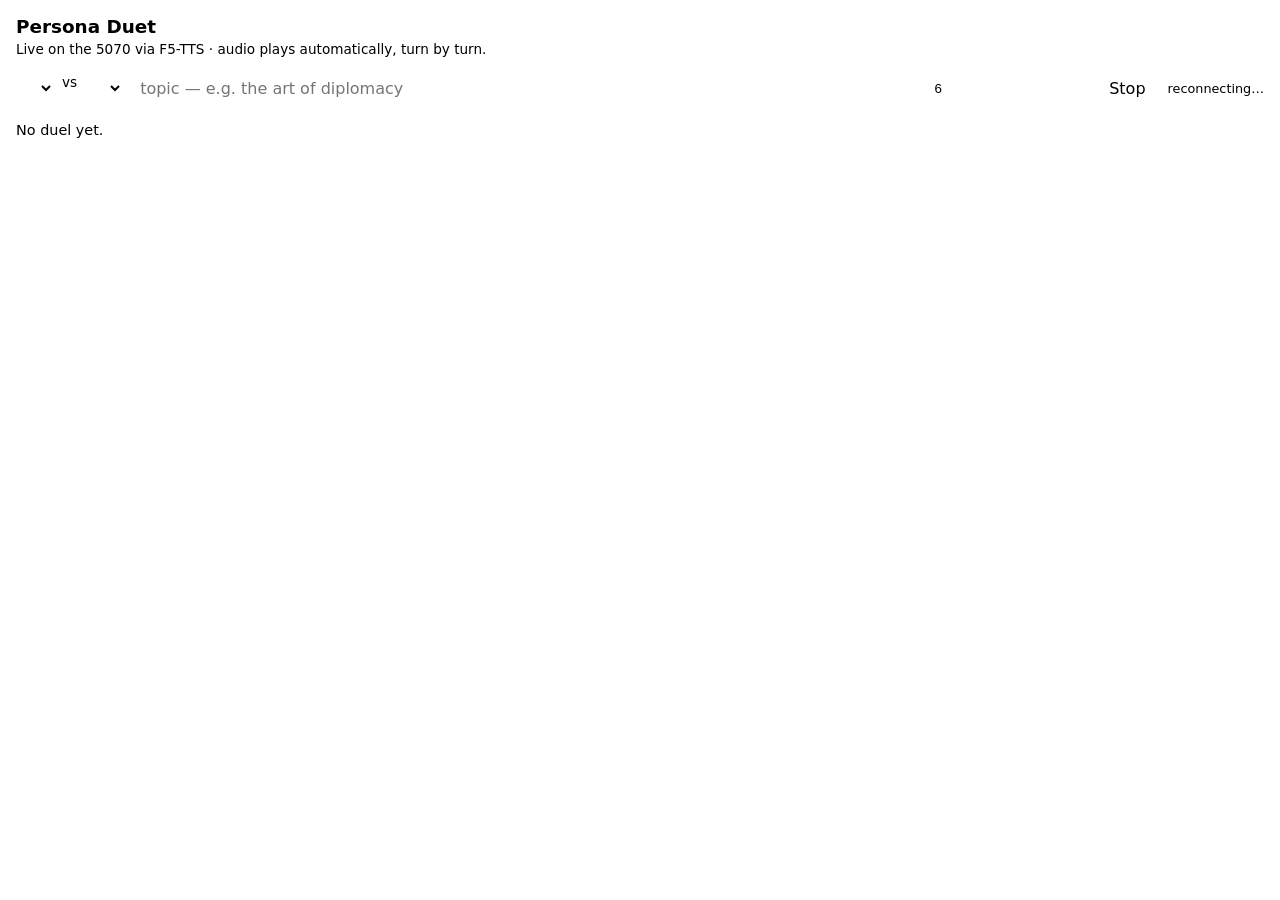
==== duet/index.html @ 28f0d8f6 "duet: F5-TTS persona duel server (port 7862) with auto-play browser player" ====
<!doctype html>
<html>
<head>
<meta charset="utf-8">
<meta name="viewport" content="width=device-width, initial-scale=1">
<title>Persona Duet — F5</title>
<style>
  :root { color-scheme: light dark; }
  body { font-family: var(--app-font, system-ui); color: var(--foreground);
         margin: 0; padding: 16px; background: transparent; }
  h1 { font-size: 1.15rem; margin: 0 0 4px; }
  .sub { color: var(--muted-foreground); font-size: .85rem; margin-bottom: 14px; }
  form { display: flex; flex-wrap: wrap; gap: 8px; align-items: center; margin-bottom: 16px; }
  select, input[type=text] { padding: 7px 9px; border-radius: 6px; border: 1px solid var(--border);
         background: var(--card); color: var(--foreground); font: inherit; }
  input[type=text] { flex: 1 1 220px; }
  input[type=number] { width: 64px; padding: 7px; border-radius: 6px; border: 1px solid var(--border);
         background: var(--card); color: var(--foreground); }
  button { padding: 8px 14px; border-radius: 6px; border: 1px solid var(--border);
         background: var(--accent); color: var(--accent-foreground, #fff); font: inherit; cursor: pointer; }
  button.ghost { background: transparent; color: var(--foreground); }
  #status { font-size: .8rem; color: var(--muted-foreground); margin-left: auto; }
  #stage { display: flex; flex-direction: column; gap: 10px; }
  .turn { border: 1px solid var(--border); border-radius: 10px; padding: 10px 12px;
          background: var(--card); }
  .turn.speaking { outline: 2px solid var(--accent); }
  .who { font-size: .75rem; letter-spacing: .04em; text-transform: uppercase;
         color: var(--muted-foreground); margin-bottom: 4px; }
  .txt { line-height: 1.45; }
  .empty { color: var(--muted-foreground); font-size: .9rem; }
</style>
</head>
<body>
<h1>Persona Duet</h1>
<div class="sub">Live on the 5070 via F5-TTS · audio plays automatically, turn by turn.</div>
<form id="f">
  <select id="a"></select>
  <span class="sub">vs</span>
  <select id="b"></select>
  <input type="text" id="topic" placeholder="topic — e.g. the art of diplomacy">
  <input type="number" id="turns" value="6" min="2" max="20">
  <button type="submit">Begin</button>
  <button type="button" id="stop" class="ghost">Stop</button>
  <span id="status">connecting…</span>
</form>
<div id="stage"><div class="empty">No duel yet.</div></div>

<script>
const stage = document.getElementById('stage');
const status = document.getElementById('status');
let audioQueue = Promise.resolve();

function setSel(personas) {
  for (const [id, def] of [['a','Churchill'],['b','Genghis']]) {
    const el = document.getElementById(id);
    el.innerHTML = personas.map(p => `<option ${p===def?'selected':''}>${p}</option>`).join('');
  }
}

function bubble(speaker, text) {
  const div = document.createElement('div');
  div.className = 'turn';
  div.innerHTML = `<div class="who">${speaker}</div><div class="txt"></div>`;
  div.querySelector('.txt').textContent = text;
  stage.appendChild(div);
  return div;
}

function playWav(b64, div) {
  const url = 'data:audio/wav;base64,' + b64;
  audioQueue = audioQueue.then(() => new Promise(res => {
    const a = new Audio(url);
    div.classList.add('speaking');
    a.onended = () => { div.classList.remove('speaking'); res(); };
    a.onerror = res;
    a.play().catch(res);
  }));
}

function handle(ev) {
  if (ev.type === 'hello') {
    setSel(ev.personas || []);
    status.textContent = ev.running ? 'duet in progress' : 'ready';
    if (ev.resume) {
      stage.innerHTML = '';
      ev.resume.transcript.forEach(t => bubble(t.speaker, t.text));
    }
  } else if (ev.type === 'start') {
    stage.innerHTML = '';
    status.textContent = `duet: ${ev.a} vs ${ev.b} — “${ev.topic}”`;
  } else if (ev.type === 'turn') {
    window._last = bubble(ev.speaker, ev.text);
  } else if (ev.type === 'audio') {
    if (window._last) playWav(ev.wav_b64, window._last);
  } else if (ev.type === 'error') {
    status.textContent = 'error: ' + ev.message;
  } else if (ev.type === 'done') {
    status.textContent = 'finished';
  }
}

function connect() {
  const es = new EventSource('/api/stream');
  es.onmessage = m => handle(JSON.parse(m.data));
  es.onerror = () => { status.textContent = 'reconnecting…'; es.close(); setTimeout(connect, 2000); };
}

document.getElementById('f').addEventListener('submit', async e => {
  e.preventDefault();
  const body = { a: document.getElementById('a').value,
                 b: document.getElementById('b').value,
                 topic: document.getElementById('topic').value || 'a matter of consequence',
                 turns: parseInt(document.getElementById('turns').value, 10) };
  const r = await fetch('/api/duet', { method: 'POST',
    headers: {'content-type':'application/json'}, body: JSON.stringify(body) });
  if (!r.ok) status.textContent = (await r.json()).detail || 'cannot start';
});
document.getElementById('stop').addEventListener('click', () => fetch('/api/stop', {method:'POST'}));
connect();
</script>
</body>
</html>
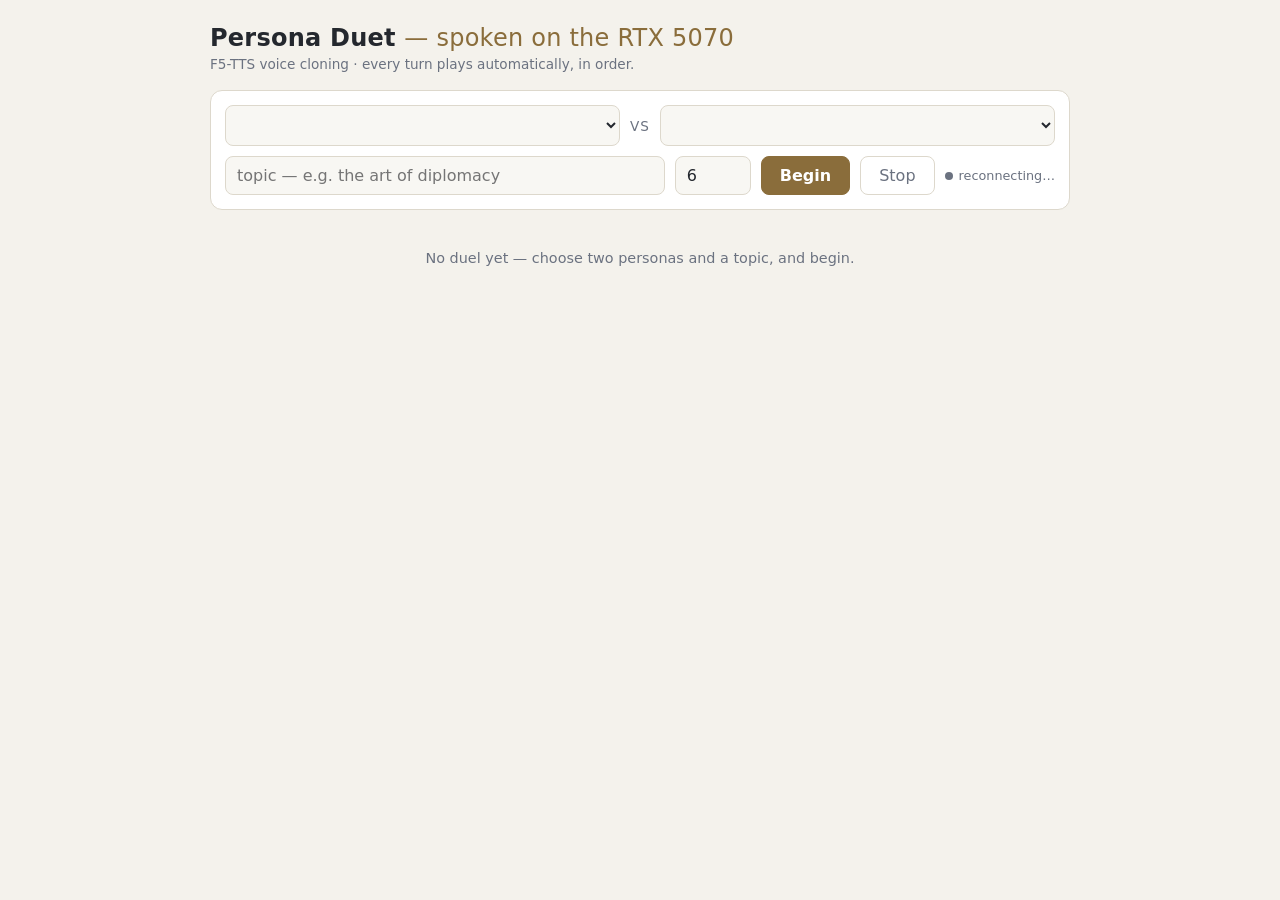
==== commit cb493069: "duet: fix Hinton ref (5.8s silence-aligned cut + exact ref.txt + speed.txt), per-persona speed, dark" ====
--- a/duet/index.html
+++ b/duet/index.html
@@ -5,50 +5,126 @@
 <meta name="viewport" content="width=device-width, initial-scale=1">
 <title>Persona Duet — F5</title>
 <style>
-  :root { color-scheme: light dark; }
-  body { font-family: var(--app-font, system-ui); color: var(--foreground);
-         margin: 0; padding: 16px; background: transparent; }
-  h1 { font-size: 1.15rem; margin: 0 0 4px; }
-  .sub { color: var(--muted-foreground); font-size: .85rem; margin-bottom: 14px; }
-  form { display: flex; flex-wrap: wrap; gap: 8px; align-items: center; margin-bottom: 16px; }
-  select, input[type=text] { padding: 7px 9px; border-radius: 6px; border: 1px solid var(--border);
-         background: var(--card); color: var(--foreground); font: inherit; }
-  input[type=text] { flex: 1 1 220px; }
-  input[type=number] { width: 64px; padding: 7px; border-radius: 6px; border: 1px solid var(--border);
-         background: var(--card); color: var(--foreground); }
-  button { padding: 8px 14px; border-radius: 6px; border: 1px solid var(--border);
-         background: var(--accent); color: var(--accent-foreground, #fff); font: inherit; cursor: pointer; }
-  button.ghost { background: transparent; color: var(--foreground); }
-  #status { font-size: .8rem; color: var(--muted-foreground); margin-left: auto; }
-  #stage { display: flex; flex-direction: column; gap: 10px; }
-  .turn { border: 1px solid var(--border); border-radius: 10px; padding: 10px 12px;
-          background: var(--card); }
+  :root {
+    color-scheme: dark;
+    --bg: #101318;
+    --panel: #171b22;
+    --panel-2: #1d232c;
+    --border: #2a323e;
+    --ink: #e8e6df;
+    --muted: #97a0ad;
+    --accent: #c9a86a;
+    --accent-ink: #14161a;
+    --a-tint: #26313d;
+    --b-tint: #2d2620;
+    --danger: #b45f5f;
+  }
+  @media (prefers-color-scheme: light) {
+    :root {
+      color-scheme: light;
+      --bg: #f4f2ec;
+      --panel: #ffffff;
+      --panel-2: #f8f7f3;
+      --border: #ddd8cc;
+      --ink: #24282e;
+      --muted: #6b7280;
+      --accent: #8a6d3b;
+      --accent-ink: #ffffff;
+      --a-tint: #eef2f6;
+      --b-tint: #f6f1ea;
+      --danger: #a33;
+    }
+  }
+  * { box-sizing: border-box; }
+  body {
+    font-family: system-ui, -apple-system, "Segoe UI", sans-serif;
+    color: var(--ink); background: var(--bg);
+    margin: 0; padding: 24px 16px 48px;
+  }
+  .wrap { max-width: 860px; margin: 0 auto; }
+  header { margin-bottom: 18px; }
+  h1 { font-size: 1.5rem; margin: 0; letter-spacing: .01em; }
+  h1 .vs { color: var(--accent); font-weight: 400; }
+  .sub { color: var(--muted); font-size: .85rem; margin-top: 4px; }
+
+  form {
+    display: grid; grid-template-columns: 1fr auto 1fr;
+    gap: 10px; align-items: center;
+    background: var(--panel); border: 1px solid var(--border);
+    border-radius: 12px; padding: 14px; margin-bottom: 8px;
+  }
+  form .row2 { grid-column: 1 / -1; display: flex; flex-wrap: wrap; gap: 10px; align-items: center; }
+  select, input[type=text], input[type=number] {
+    padding: 9px 11px; border-radius: 8px; border: 1px solid var(--border);
+    background: var(--panel-2); color: var(--ink); font: inherit; width: 100%;
+  }
+  select option, select optgroup { background: var(--panel-2); color: var(--ink); }
+  input[type=text] { flex: 1 1 240px; }
+  input[type=number] { width: 76px; }
+  select:focus, input:focus { outline: 2px solid var(--accent); outline-offset: 1px; }
+  .vslabel { color: var(--muted); font-size: .85rem; text-transform: uppercase; letter-spacing: .08em; }
+  button {
+    padding: 9px 18px; border-radius: 8px; border: 1px solid var(--accent);
+    background: var(--accent); color: var(--accent-ink);
+    font: inherit; font-weight: 600; cursor: pointer;
+  }
+  button:hover { filter: brightness(1.08); }
+  button.ghost { background: transparent; color: var(--muted); border-color: var(--border); font-weight: 400; }
+  #status { font-size: .8rem; color: var(--muted); margin-left: auto; display: flex; align-items: center; gap: 6px; }
+  #status .dot { width: 8px; height: 8px; border-radius: 50%; background: var(--muted); }
+  #status.live .dot { background: #5fae6e; }
+  #status.err .dot { background: var(--danger); }
+
+  #stage { display: flex; flex-direction: column; gap: 12px; margin-top: 16px; }
+  .turn {
+    max-width: 78%; border: 1px solid var(--border); border-radius: 14px;
+    padding: 10px 14px; background: var(--panel);
+    animation: rise .25s ease-out;
+  }
+  .turn.a { align-self: flex-start; background: var(--a-tint); border-bottom-left-radius: 4px; }
+  .turn.b { align-self: flex-end;   background: var(--b-tint); border-bottom-right-radius: 4px; }
   .turn.speaking { outline: 2px solid var(--accent); }
-  .who { font-size: .75rem; letter-spacing: .04em; text-transform: uppercase;
-         color: var(--muted-foreground); margin-bottom: 4px; }
-  .txt { line-height: 1.45; }
-  .empty { color: var(--muted-foreground); font-size: .9rem; }
+  .who { font-size: .72rem; letter-spacing: .06em; text-transform: uppercase;
+         color: var(--muted); margin-bottom: 4px; }
+  .txt { line-height: 1.5; font-family: Georgia, "Iowan Old Style", serif; font-size: 1.02rem; }
+  .empty { color: var(--muted); font-size: .9rem; text-align: center; padding: 24px 0; }
+  @keyframes rise { from { opacity: 0; transform: translateY(6px); } }
 </style>
 </head>
 <body>
-<h1>Persona Duet</h1>
-<div class="sub">Live on the 5070 via F5-TTS · audio plays automatically, turn by turn.</div>
+<div class="wrap">
+<header>
+  <h1>Persona Duet <span class="vs">— spoken on the RTX 5070</span></h1>
+  <div class="sub">F5-TTS voice cloning · every turn plays automatically, in order.</div>
+</header>
+
 <form id="f">
-  <select id="a"></select>
-  <span class="sub">vs</span>
-  <select id="b"></select>
-  <input type="text" id="topic" placeholder="topic — e.g. the art of diplomacy">
-  <input type="number" id="turns" value="6" min="2" max="20">
-  <button type="submit">Begin</button>
-  <button type="button" id="stop" class="ghost">Stop</button>
-  <span id="status">connecting…</span>
+  <select id="a" aria-label="first debater"></select>
+  <span class="vslabel">vs</span>
+  <select id="b" aria-label="second debater"></select>
+  <div class="row2">
+    <input type="text" id="topic" placeholder="topic — e.g. the art of diplomacy">
+    <input type="number" id="turns" value="6" min="2" max="20" aria-label="turns">
+    <button type="submit">Begin</button>
+    <button type="button" id="stop" class="ghost">Stop</button>
+    <span id="status"><span class="dot"></span><span id="status-text">connecting…</span></span>
+  </div>
 </form>
-<div id="stage"><div class="empty">No duel yet.</div></div>
+
+<div id="stage"><div class="empty">No duel yet — choose two personas and a topic, and begin.</div></div>
+</div>
 
 <script>
 const stage = document.getElementById('stage');
-const status = document.getElementById('status');
+const statusBox = document.getElementById('status');
+const statusText = document.getElementById('status-text');
 let audioQueue = Promise.resolve();
+let speakerOf = {};
+
+function setStatus(text, cls) {
+  statusText.textContent = text;
+  statusBox.className = cls || '';
+}
 
 function setSel(personas) {
   for (const [id, def] of [['a','Churchill'],['b','Genghis']]) {
@@ -57,9 +133,16 @@
   }
 }
 
-function bubble(speaker, text) {
+function side(speaker, ev) {
+  if (ev && ev.side) return ev.side;
+  if (!(speaker in speakerOf))
+    speakerOf[speaker] = Object.keys(speakerOf).length ? 'b' : 'a';
+  return speakerOf[speaker];
+}
+
+function bubble(speaker, text, ev) {
   const div = document.createElement('div');
-  div.className = 'turn';
+  div.className = 'turn ' + side(speaker, ev);
   div.innerHTML = `<div class="who">${speaker}</div><div class="txt"></div>`;
   div.querySelector('.txt').textContent = text;
   stage.appendChild(div);
@@ -80,29 +163,32 @@
 function handle(ev) {
   if (ev.type === 'hello') {
     setSel(ev.personas || []);
-    status.textContent = ev.running ? 'duet in progress' : 'ready';
+    setStatus(ev.running ? 'duet in progress' : 'ready', ev.running ? 'live' : '');
     if (ev.resume) {
       stage.innerHTML = '';
       ev.resume.transcript.forEach(t => bubble(t.speaker, t.text));
     }
   } else if (ev.type === 'start') {
     stage.innerHTML = '';
-    status.textContent = `duet: ${ev.a} vs ${ev.b} — “${ev.topic}”`;
+    speakerOf = {};
+    speakerOf[ev.a] = 'a';
+    speakerOf[ev.b] = 'b';
+    setStatus(`duet: ${ev.a} vs ${ev.b} — “${ev.topic}”`, 'live');
   } else if (ev.type === 'turn') {
     window._last = bubble(ev.speaker, ev.text);
   } else if (ev.type === 'audio') {
     if (window._last) playWav(ev.wav_b64, window._last);
   } else if (ev.type === 'error') {
-    status.textContent = 'error: ' + ev.message;
+    setStatus('error: ' + ev.message, 'err');
   } else if (ev.type === 'done') {
-    status.textContent = 'finished';
+    setStatus('finished', '');
   }
 }
 
 function connect() {
   const es = new EventSource('/api/stream');
   es.onmessage = m => handle(JSON.parse(m.data));
-  es.onerror = () => { status.textContent = 'reconnecting…'; es.close(); setTimeout(connect, 2000); };
+  es.onerror = () => { setStatus('reconnecting…', ''); es.close(); setTimeout(connect, 2000); };
 }
 
 document.getElementById('f').addEventListener('submit', async e => {
@@ -113,7 +199,7 @@
                  turns: parseInt(document.getElementById('turns').value, 10) };
   const r = await fetch('/api/duet', { method: 'POST',
     headers: {'content-type':'application/json'}, body: JSON.stringify(body) });
-  if (!r.ok) status.textContent = (await r.json()).detail || 'cannot start';
+  if (!r.ok) setStatus((await r.json()).detail || 'cannot start', 'err');
 });
 document.getElementById('stop').addEventListener('click', () => fetch('/api/stop', {method:'POST'}));
 connect();
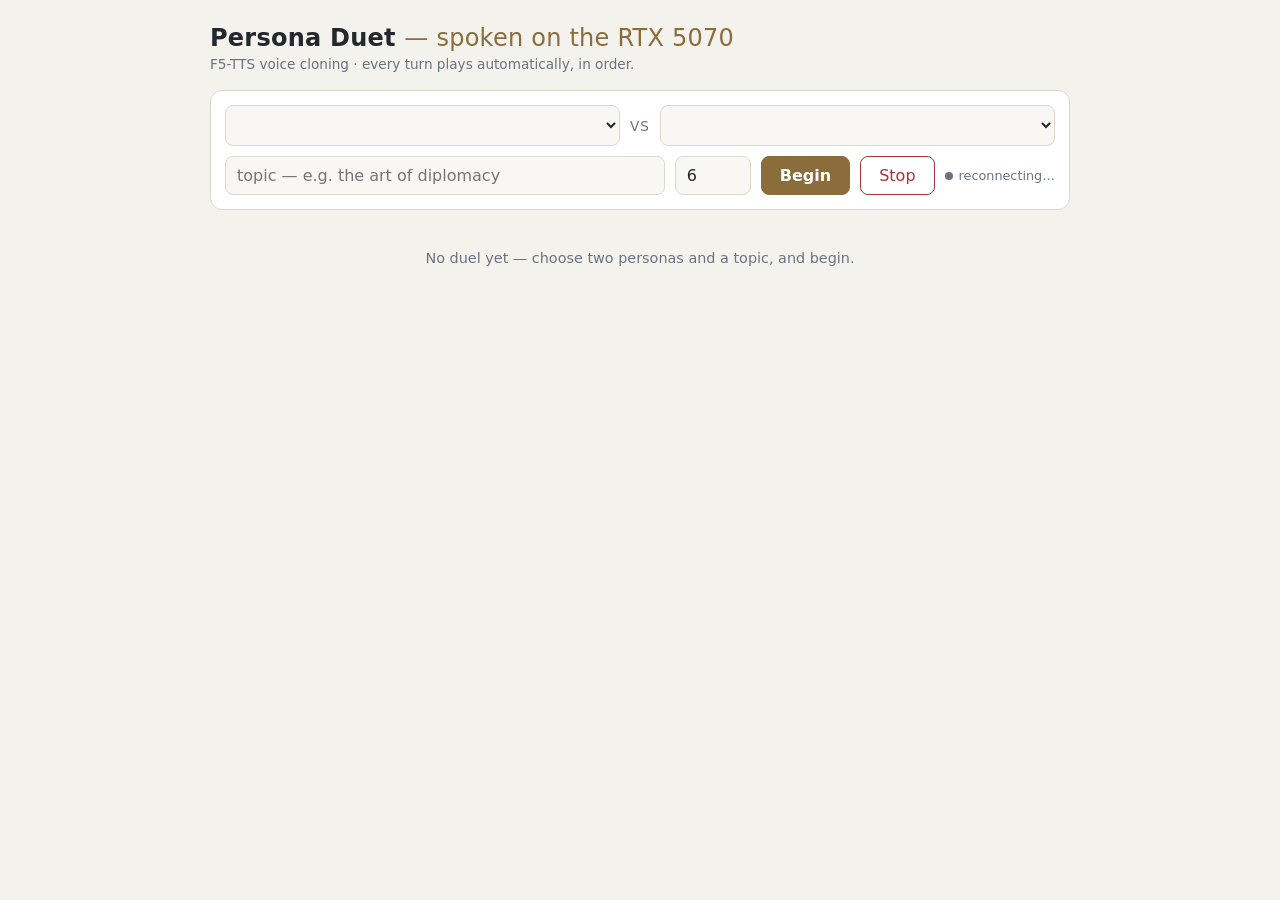
==== commit d0d6616a: "duet: Stop takes effect immediately (in-flight synth abort + browser queue flush + visible button); " ====
--- a/duet/index.html
+++ b/duet/index.html
@@ -69,7 +69,9 @@
     font: inherit; font-weight: 600; cursor: pointer;
   }
   button:hover { filter: brightness(1.08); }
-  button.ghost { background: transparent; color: var(--muted); border-color: var(--border); font-weight: 400; }
+  button.ghost { background: transparent; color: var(--danger); border-color: var(--danger); font-weight: 500; }
+  button.ghost:hover { background: var(--danger); color: var(--accent-ink); }
+  button.ghost:active { transform: translateY(1px); }
   #status { font-size: .8rem; color: var(--muted); margin-left: auto; display: flex; align-items: center; gap: 6px; }
   #status .dot { width: 8px; height: 8px; border-radius: 50%; background: var(--muted); }
   #status.live .dot { background: #5fae6e; }
@@ -120,6 +122,8 @@
 const statusText = document.getElementById('status-text');
 let audioQueue = Promise.resolve();
 let speakerOf = {};
+let currentAudio = null;
+let stopped = false;
 
 function setStatus(text, cls) {
   statusText.textContent = text;
@@ -152,12 +156,20 @@
 function playWav(b64, div) {
   const url = 'data:audio/wav;base64,' + b64;
   audioQueue = audioQueue.then(() => new Promise(res => {
+    if (stopped) { res(); return; }
     const a = new Audio(url);
+    currentAudio = a;
     div.classList.add('speaking');
-    a.onended = () => { div.classList.remove('speaking'); res(); };
+    a.onended = () => { div.classList.remove('speaking'); currentAudio = null; res(); };
     a.onerror = res;
     a.play().catch(res);
   }));
+}
+
+function flushPlayback() {
+  stopped = true;
+  if (currentAudio) { currentAudio.pause(); currentAudio = null; }
+  document.querySelectorAll('.turn.speaking').forEach(d => d.classList.remove('speaking'));
 }
 
 function handle(ev) {
@@ -173,6 +185,7 @@
     speakerOf = {};
     speakerOf[ev.a] = 'a';
     speakerOf[ev.b] = 'b';
+    stopped = false;
     setStatus(`duet: ${ev.a} vs ${ev.b} — “${ev.topic}”`, 'live');
   } else if (ev.type === 'turn') {
     window._last = bubble(ev.speaker, ev.text);
@@ -181,7 +194,7 @@
   } else if (ev.type === 'error') {
     setStatus('error: ' + ev.message, 'err');
   } else if (ev.type === 'done') {
-    setStatus('finished', '');
+    setStatus(ev.stopped ? 'stopped' : 'finished', '');
   }
 }
 
@@ -201,7 +214,11 @@
     headers: {'content-type':'application/json'}, body: JSON.stringify(body) });
   if (!r.ok) setStatus((await r.json()).detail || 'cannot start', 'err');
 });
-document.getElementById('stop').addEventListener('click', () => fetch('/api/stop', {method:'POST'}));
+document.getElementById('stop').addEventListener('click', () => {
+  flushPlayback();
+  setStatus('stopping…', 'live');
+  fetch('/api/stop', { method: 'POST' });
+});
 connect();
 </script>
 </body>
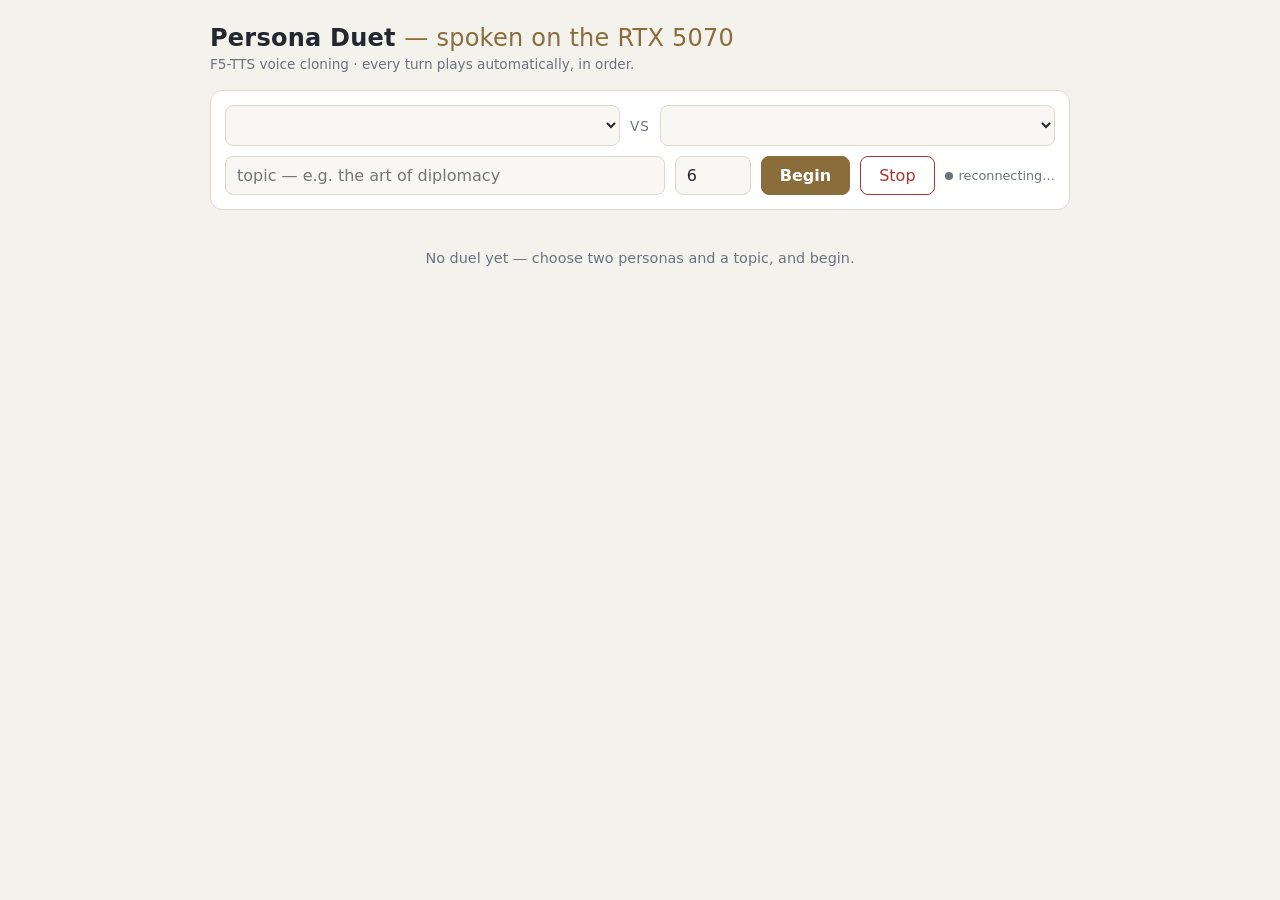
==== commit 80ba2b43: "duet: serve persona avatars (/avatar/<name>) and show them beside the selects and in turn bubbles" ====
--- a/duet/index.html
+++ b/duet/index.html
@@ -54,6 +54,12 @@
     border-radius: 12px; padding: 14px; margin-bottom: 8px;
   }
   form .row2 { grid-column: 1 / -1; display: flex; flex-wrap: wrap; gap: 10px; align-items: center; }
+form .side { display: flex; align-items: center; gap: 10px; min-width: 0; }
+img.avatar {
+  width: 54px; height: 54px; border-radius: 50%; object-fit: cover;
+  border: 2px solid var(--border); flex: 0 0 auto; background: var(--panel-2);
+}
+img.avatar.hidden { display: none; }
   select, input[type=text], input[type=number] {
     padding: 9px 11px; border-radius: 8px; border: 1px solid var(--border);
     background: var(--panel-2); color: var(--ink); font: inherit; width: 100%;
@@ -87,7 +93,10 @@
   .turn.b { align-self: flex-end;   background: var(--b-tint); border-bottom-right-radius: 4px; }
   .turn.speaking { outline: 2px solid var(--accent); }
   .who { font-size: .72rem; letter-spacing: .06em; text-transform: uppercase;
-         color: var(--muted); margin-bottom: 4px; }
+         color: var(--muted); margin-bottom: 4px; display: flex; align-items: center; gap: 7px; }
+  .who img { width: 22px; height: 22px; border-radius: 50%; object-fit: cover;
+             border: 1px solid var(--border); flex: 0 0 auto; }
+  .turn.b .who { flex-direction: row-reverse; }
   .txt { line-height: 1.5; font-family: Georgia, "Iowan Old Style", serif; font-size: 1.02rem; }
   .empty { color: var(--muted); font-size: .9rem; text-align: center; padding: 24px 0; }
   @keyframes rise { from { opacity: 0; transform: translateY(6px); } }
@@ -101,9 +110,15 @@
 </header>
 
 <form id="f">
-  <select id="a" aria-label="first debater"></select>
+  <div class="side">
+    <img id="ava-a" class="avatar hidden" alt="avatar of first debater">
+    <select id="a" aria-label="first debater"></select>
+  </div>
   <span class="vslabel">vs</span>
-  <select id="b" aria-label="second debater"></select>
+  <div class="side">
+    <select id="b" aria-label="second debater"></select>
+    <img id="ava-b" class="avatar hidden" alt="avatar of second debater">
+  </div>
   <div class="row2">
     <input type="text" id="topic" placeholder="topic — e.g. the art of diplomacy">
     <input type="number" id="turns" value="6" min="2" max="20" aria-label="turns">
@@ -135,6 +150,18 @@
     const el = document.getElementById(id);
     el.innerHTML = personas.map(p => `<option ${p===def?'selected':''}>${p}</option>`).join('');
   }
+  refreshAvatars();
+}
+
+function setAvatarImg(img, name) {
+  img.onerror = () => img.classList.add('hidden');
+  img.classList.remove('hidden');
+  img.src = '/avatar/' + encodeURIComponent(name);
+}
+
+function refreshAvatars() {
+  setAvatarImg(document.getElementById('ava-a'), document.getElementById('a').value);
+  setAvatarImg(document.getElementById('ava-b'), document.getElementById('b').value);
 }
 
 function side(speaker, ev) {
@@ -147,7 +174,10 @@
 function bubble(speaker, text, ev) {
   const div = document.createElement('div');
   div.className = 'turn ' + side(speaker, ev);
-  div.innerHTML = `<div class="who">${speaker}</div><div class="txt"></div>`;
+  div.innerHTML = `<div class="who"><img alt=""><span>${speaker}</span></div><div class="txt"></div>`;
+  const img = div.querySelector('.who img');
+  img.onerror = () => img.remove();
+  img.src = '/avatar/' + encodeURIComponent(speaker);
   div.querySelector('.txt').textContent = text;
   stage.appendChild(div);
   return div;
@@ -204,6 +234,8 @@
   es.onerror = () => { setStatus('reconnecting…', ''); es.close(); setTimeout(connect, 2000); };
 }
 
+document.getElementById('a').addEventListener('change', refreshAvatars);
+document.getElementById('b').addEventListener('change', refreshAvatars);
 document.getElementById('f').addEventListener('submit', async e => {
   e.preventDefault();
   const body = { a: document.getElementById('a').value,
